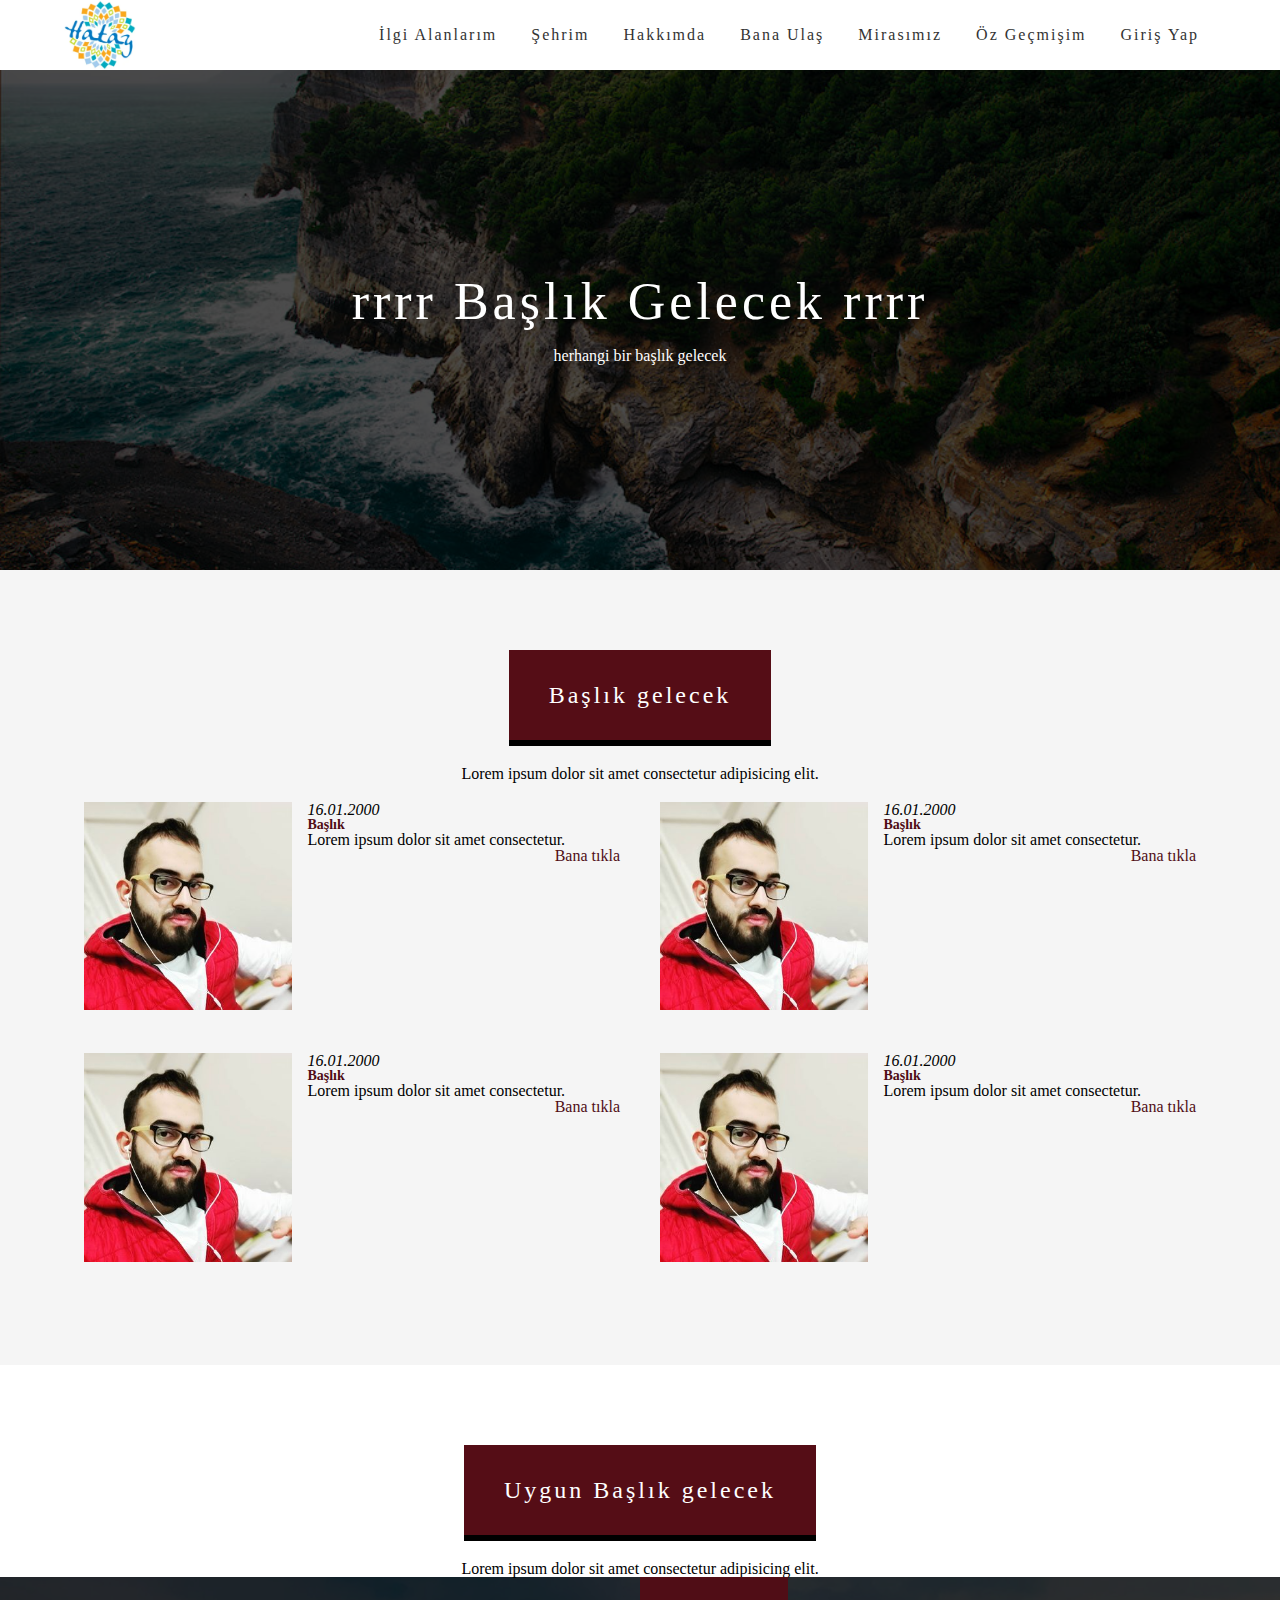
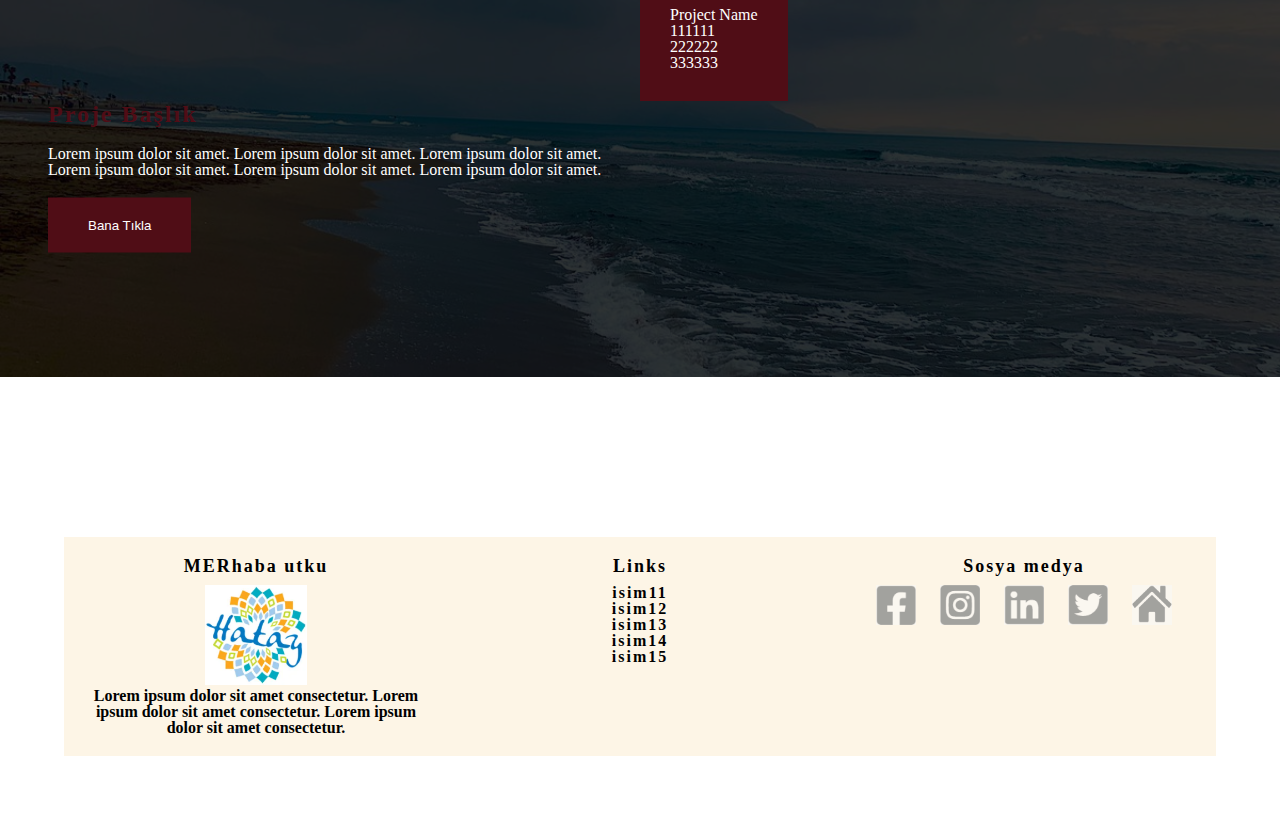
==== hakkimda.html @ 0f93b13f "beşinci gönderme" ====
<!DOCTYPE html>
<html lang="en">
<head>
    <meta charset="UTF-8">
    <meta http-equiv="X-UA-Compatible" content="IE=edge">
    <meta name="viewport" content="width=device-width, initial-scale=1.0">
    <meta name="description" content="Web Ödevi">
    <meta name="author" content="utku bilgin">
    
    <title>Hakkımda</title>
    <link rel="stylesheet" type="text/css" href="css/fontawesome.min.css">
    <link rel="stylesheet" type="text/css" href="css/fontawesome.css">
    <link rel="stylesheet" type="text/css" href="css/reset.css"> <!-- ilk başlandığında tarayıcının özeliiklerini sıfırlar-->
    <link rel="stylesheet" type="text/css" href="css/index.css">
    


</head>
<body>
    <!-- başlık -->
    <header>

        <div class="container">
            <div class="logo">
                <a href="index.html"><img src="img/logo.png" alt=""></a> 
            </div>
            <div class="menu">
                <ul>
                    <li><a href="index.html">İlgi Alanlarım</a></li>
                    <li><a href="index2.html">Şehrim</a></li>
                    <li><a href="hakkimda.html">Hakkımda</a></li>
                    <li><a href="iletisim.html">Bana Ulaş</a></li>
                    <li><a href="mirasimiz.html">Mirasımız</a></li>
                    <li><a href="ozgecmis.html">Öz Geçmişim</a></li>
                    <li><a href="login.html">Giriş Yap</a></li>
                </ul>
            </div>
        </div>

       
    </header>


    <!-- Main -->

    <section id="hakkimdaSlider" class="slider">
        
        <div id="hakkimdaCaption" class="caption">

            <h1>
                rrrr Başlık Gelecek rrrr
            </h1>
            <p>
                herhangi bir başlık gelecek
            </p>

        </div>


    </section>

    <!----------------------------------------- Feature Section -------------------------->

    <section id="inspect" class="sectionArea"> 
        <div class="inspectTop">
            <h2 class="sectionHeader">
                Başlık gelecek
            </h2>
            <p>
                Lorem ipsum dolor sit amet consectetur adipisicing elit.
            </p>
        </div>

        <div class="inspectBody">
            <div class="container">

                <div class="col2">

                    <div class="inspectImage">
                        <img src="img/utku.jpg" alt="">
                    </div>
                    <div class="inspectText"> 
                        <p class="date">
                            16.01.2000
                        </p>
                        <h4>
                            Başlık
                        </h4>
                        <p>
                            Lorem ipsum dolor sit amet consectetur.
                        </p>
                        <a href="#">Bana tıkla</a>

                    </div>
                </div>
                <div class="col2">

                    <div class="inspectImage">
                        <img src="img/utku.jpg" alt="">
                    </div>
                    <div class="inspectText"> 
                        <p class="date">
                            16.01.2000
                        </p>
                        <h4>
                            Başlık
                        </h4>
                        <p>
                            Lorem ipsum dolor sit amet consectetur.
                        </p>
                        <a href="#">Bana tıkla</a>

                    </div>
                </div>
            </div>
            <div class="container">

                <div class="col2">

                    <div class="inspectImage">
                        <img src="img/utku.jpg" alt="">
                    </div>
                    <div class="inspectText"> 
                        <p class="date">
                            16.01.2000
                        </p>
                        <h4>
                            Başlık
                        </h4>
                        <p>
                            Lorem ipsum dolor sit amet consectetur.
                        </p>
                        <a href="#">Bana tıkla</a>

                    </div>
                </div>
                <div class="col2">

                    <div class="inspectImage">
                        <img src="img/utku.jpg" alt="">
                    </div>
                    <div class="inspectText"> 
                        <p class="date">
                            16.01.2000
                        </p>
                        <h4>
                            Başlık
                        </h4>
                        <p>
                            Lorem ipsum dolor sit amet consectetur.
                        </p>
                        <a href="#">Bana tıkla</a>

                    </div>
                </div>
            </div>
        </div>





    </section>
    <!-------------------------------------------------------------------------------------->
    <section id="projectX" class="sectionArea">
        <div class="projectXTop">

            <h2 class="sectionHeader">
                Uygun Başlık gelecek
            </h2>
            <p>
                Lorem ipsum dolor sit amet consectetur adipisicing elit.
            </p>

        </div>
        <div class="projectXBody">

            <div class="containerFluid">
                <div class="captionPX">
                    <div class="col2">
                        <div class="projectXInfo">
                            <h4 class="projectXTitle">
                                Proje Başlık
                            </h4>
                            <p class="projectXText">
                                Lorem ipsum dolor sit amet.
                                Lorem ipsum dolor sit amet.
                                Lorem ipsum dolor sit amet.
                                Lorem ipsum dolor sit amet.
                                Lorem ipsum dolor sit amet.
                                Lorem ipsum dolor sit amet.
                                
                            </p>
                            <button type="button" class="projectBTN">
                                Bana Tıkla
                            </button>

                        </div>
                    </div>
                    <div class="col2">
                        <div class="projectXHighlight">
                            <ul class="projectXDetail">
                                <li>Project Name</li>
                                <li>111111</li>
                                <li>222222</li>
                                <li>333333</li>
                            </ul>
                        </div>
                    </div>
                </div>
            </div>

        </div>


    </section>
    
    <!-------------------------------------------------------------------------------------->

    <footer style="background-color: white;" class="sectionArea"> 

        <div class="container">
            <div style="background-color:oldlace;" class="col3">

                <div class="footerItem">

                    <h3>
                        MERhaba utku
                    </h3>

                    <a href="index.html"><img src="img/logo.png" alt=""></a>

                    <p>
                        Lorem ipsum dolor sit amet consectetur.
                        Lorem ipsum dolor sit amet consectetur.
                        Lorem ipsum dolor sit amet consectetur.
                    </p>
                </div>

            </div>

            <div style="background-color:oldlace;" class="col3">

                <div class="footerItem">

                    <h3>
                        Links
                    </h3>

                    <ul class="footerLinks">
                        <li><a href="">isim11</a></li>
                        <li><a href="">isim12</a></li>
                        <li><a href="">isim13</a></li>
                        <li><a href="">isim14</a></li>
                        <li><a href="">isim15</a></li>
                    </ul>
        
                </div>

            </div>

            <div style="background-color:oldlace;" class="col3">

                <div class="footerItem">

                    <h3>
                        Sosya medya
                    </h3>

                    <ul class="socialLinks">
                        <li><a href=""><img src="img/facebook.png" alt=""></i></a></li>
                        <li><a href=""><img src="img/instagram.png" alt=""></a></li>
                        <li><a href=""><img src="img/linkin.png" alt=""></a></li>
                        <li><a href=""><img src="img/twitter.png" alt=""></a></li>
                        <li><a href=""><img src="img/home.png" alt=""></a></li>
                    </ul>
                </div>

            </div>

        </div>

    </footer>



</body>
</html>
---- css/index.css ----
@font-face {
    font-family: 'OriginalSurfer-Regular', cursive;
    src: url('../fonts/OriginalSurfer-Regular.ttf');
}


body{
    background: white;
    color: 3f3f3f;
    font:14px;
    font-family: 'OriginalSurfer-Regular' Arial, Helvetica, sans-serif;


}

h1{
   font-size: 52px;
   letter-spacing: 4px;
   margin-bottom: 20px;

}
.sectionHeader{
    background:#550D16;
    border-bottom: 6px solid #000;
    height: 80px;
    color:white;
    display: inline-block;
    line-height: 80px;
    font-size: 24px;
    padding: 5px 40px;
    letter-spacing: 3px;
    margin-bottom: 20px;


}
h3{
    font-size: 16px;
    color:#500D16;
    font-weight: bold;
    transition: all .5s ease;
}

.sectionArea{
    padding: 80px 0; 
}


.container{

    width: 90%;
    margin: 0 auto;
    display: flex;

}
.featuresBody .container{
    justify-content: space-between;/* resimler arasındaki boşlukları  */
}

.col3{
    flex-grow: 1;   /*sütun yüksekliği eşit olması için*/
    width: 33%;

}

.engineBody .container{
    justify-content: space-between;
}

.col2{
    flex-grow: 1;
    width: 50%;
    padding: 20px;
}

header .logo {

    margin-right: auto;

}

header .logo img{
    display: block;
    height: 70px;
}

.menu li{
    float: left;

}
.menu li a{
    padding: 27px 17px;
    display: block;
    text-decoration: none;
    letter-spacing: 2px;
    color: #333;
    transition: all .5s ease;

}



.menu li:hover a{
    background: #500D16;
    color: white;
}

#mainSlider{
    height: 500px;
    background: url('../img/samandag3.jpg') center center no-repeat; /*center : resmi ortadan alacak || no repeat tekrar etmesini engeller*/
    background-size: cover;                                                                   
}

.slider{
    width: 100%;

}

#mainCaption{
    height: 500px;
    background: rgba(0, 0, 0, .5);
}

.caption{
    display: flex;
    flex-direction: column;
    align-items: center;
    justify-content: center;
    width: 100%;
    color: white;
}

.featuresTop{
    text-align: center;

}
.zoom{
    
    position: relative;/*   */
    overflow: hidden;
    display: inline-block;
    width: 100%;
    vertical-align: top;

}
.item{
    padding: 10px 20px;
}
.zoom img{
    display: block;
    width: 100%;
    height: auto;
    transition: all .5s ease;
}

.item .itemText{
    text-align: center;
    padding: 5px;
    border: 1px solid #500D16;
}

.item:hover .zoom img{
    transform: scale(1.25);

}
.item:hover h3 {
    color: white;
}
.item:hover .itemText{
    background: #500D16;
    color: white;
    transition: all .5s ease;

}

.btnDetails{
    color: #500D16;
    padding: 5px 10px;
    text-decoration: none;
    border: 1px solid #500D16;
    transition: all .5s ease;
}

.item:hover .btnDetails{
    color:white;
    border: 1px solid white;

}
.itemText p{
    margin: 20px 0px;
}
.itemText a{
    margin-bottom: 5px;
}

#parallax{
    background: linear-gradient(
        rgba(0,0,0,.6),
        rgba(0,0,0,.6)
    ),
    url('../img/titus.jpg');
    background-attachment: fixed;
    background-size: cover;
    background-position:center;
}
#parallax p{
    color: white;
}

.engineTop{
    text-align: center;
}
.engineContainer{
    position: relative;
    width: 100%;
}

.imageOver{
    display: block;
    width: 100%;
    height: auto;

}

.engineOverlay{
    position:absolute;
    bottom: 0;
    left: 1000;
    right: 0;
    background-color: rgba(80, 13, 22, .1);
    overflow: hidden;
    width: 0;
    height: 100%;
    transition: 0.5s ease;

}
.engineContainer:hover .engineOverlay{
    width: 100%;
    left: 0;
}
.engineText{
    white-space: nowrap;
    color: white;
    position: absolute;
    top:50%;
    left: 50%;
    transform: translate(-50%, -50%);
}

.engineOverlay2{
    position:absolute;
    bottom: 0;
    left: 100;
    right: 0;
    background-color: rgba(80, 13, 22, .1);
    overflow: hidden;
    width: 0;
    height: 100%;
    transition: 0.5s ease;

}
.engineContainer:hover .engineOverlay2{
    width: 100%;
    left: 0;
}

footer{
    /*width: 90%;
    margin: auto;*/
    background-color: beige;
    text-align: center;
    /*border: 1px solid black;*/
}

.footerItem{
    padding: 20px;
}

.footerItem img{
    height: 100px;
    opacity: 1;
}
.footerItem h3{
    color: black;
    font-size: 18px;
    letter-spacing: 2px;
    margin-bottom: 10px;
}



.socialLinks img{
    width: 40px;
    height: 40px;
    opacity: .5;
   padding-bottom: 10px;
   transition: .3s ease;
}
.socialLinks img:hover{
    transform: scale(1.5);

}

footer p{
    color: black;
    font-weight: bold;

}
.footerLinks a{
    text-decoration: none;
    color: black;
    font-weight: bold;
    letter-spacing: 2px;
    transition: .3s ease;
}

.footerLinks a:hover {
    text-decoration: underline;
    font-size: 20px;

}
.socialLinks li{
    display: inline-block;
    width: 60px;
    height: 60px;
}

#hakkimdaSlider{
    height: 500px;
    background: url('../img/samandag3.jpg') center center no-repeat; /*center : resmi ortadan alacak || no repeat tekrar etmesini engeller*/
    background-size: cover;                                                                   
}

#hakkimdaCaption{
    height: 500px;
    background: rgba(0, 0, 0, .7);

}

#inspect{
    background-color:whitesmoke;
}
.inspectTop{
    text-align: center;

}
.inspectBody .col2{
    display: flex;
}
.inspectImage{
    width: 40%;
}
.inspectImage img{
    width: 100%;
    height: auto;
}
.inspectText{
    width: 60%;
    padding-left: 15px;
}
.date{
    color: #000;
    font-size: 16px;
    font-style: italic;

}
h4{
    color: #500D16;
    font-size: 14px;
    font-weight: bold;
}
.inspectText a{
    float: right;
    text-decoration: none;
    color: #500D16;


}
.inspectText a:hover{
    text-decoration: underline;

}


.projectXTop{
    text-align: center;
}

#projectX .containerFluid{
    height: 400px;
    background: url('../img/samandag4.jpg') center center no-repeat;
    background-size: cover;
}
.captionPX{
    display: flex;
    background: rgba(0, 0, 0, .8);
    width: 100%;
    height: 400px;
}

.projectXInfo{
    margin-left: 5%;
    padding-right: 5%;
    position: relative;
    top: 50%;
    left: 50%;
    transform: translate(-50%,-50%);
}
.projectXTitle{
    font-size: 24px;
    letter-spacing: 2px;
    margin-bottom: 20px;
}
.projectBTN{
    background-color: #500D16;
    color: #fff;
    cursor: pointer;
    padding:20px 40px;
    border: none;
    margin-top: 20px;
    transition: all .5s ease;
}
.projectBTN:hover{
    background-color: whitesmoke;
    color: #500D16;

}
.projectXText{
    color: white;
}

.projectXHighlight{
    display: inline-block;
    background-color: #500D16;
    padding: 30px;

}
.containerFluid .col2{
    padding: 0;
}
.projectXDetail{
    color: white;

}

#aboutSlider{
    height: 500px;
    background: url('../img/samandag3.jpg') center center no-repeat; /*center : resmi ortadan alacak || no repeat tekrar etmesini engeller*/
    background-size: cover;                                                                   
}

#aboutCaption{
    height: 500px;
    background: rgba(0, 0, 0, .7);

}

#ourHistory{
    background-color: whitesmoke;

}
.ourHistoryTop{
    text-align: center;

}
.ourHistoryBody .containerFluid{
    display: flex;
    justify-content: space-between;
    margin-bottom: 20px;

}
.ourHistoryBody .col2{
    display: flex;
    
}
.ourHistoryDate{
    flex: 1;
    text-align: center;
    background-color: #500D16;
    color: white;

}
.ourHistoryDate p{
    font-size: 30px;
    letter-spacing: 2px;
    position: relative;
    top: 50%;
    left: 50%;
    transform:translate(-50%,-50%);
}

.ourHistoryImage{
    flex:2;
}
.ourHistoryImage img{
    width: 100%;
    height: 100%;
}

.ourHistoryText{
    flex: 3;
    margin-left: 10px;
}
.ourHistoryText p{
    position: relative;
    top: 50%;
    left: 50%;
    transform:translate(-50%,-50%);
}

.teamTop{
    text-align: center;

}
.teamBody .containerFluid{
    display: flex;
    width: 100%;
}

.teamMember{
    position: relative;
    width: 100%;

}
.teamMemberImg{
    display: block; /* amaç yükseklik ve genişliği verebilmek*/
    width: 100%;
    height: 100%;
}

.teamMemberOverlay{
    position: absolute;
    top: 0;
    bottom: 0;
    left: 0;
    right: 0;
    height: 100%;
    width: 100%;
    opacity: 1;
    background-color: #500D16;
    transition: .5s ease;

}
.teamMember:hover .teamMemberOverlay{
    opacity: 0;
}
.teamMember:hover .teamMemberInfo{
    color: white;
    font-size: 20px;
    position: absolute;
    top: 50%;
    left: 50%;
    transform: translate(-50%,-50%);

}
.teamTitle{
    color: white;
    font-size: 20px;
    position: absolute;
    top: 50%;
    left: 50%;
    transform: translate(-50%,-50%);

}

.teamMemberInfo{
    background-color: rgba(80, 13, 22, .6);
    position: absolute;
    top: 50%;
    left: 50%;
    transform: translateX(-50%);
    transition: .5s ease;
    padding: 20px;
    text-align: center;

}
.memberSocialLinks{
    text-align: center;

}
.memberSocialLinks li {
    display: inline;
    margin-left: 5px;
    margin-right: 5px;
}

@media screen and (max-width:960px){
    .caption h1{
        font-size: 32px;
        letter-spacing: 2px;   
    }
    
    .socialLinks img{
        width: 30px;
        height: 30px;
        opacity: .5;
       padding-bottom: 0;
       transition: .3s ease;
    }
    .socialLinks li{
        display: inline-block;
        width: 40px;
        height: 40px;
    }

    .inspectBody .container{
        flex-direction: column;

    }
    .inspectBody .container .col2{
        width: 100%;
    }
    .ourHistoryBody .col2 {
        flex-direction: column;
        width: 100%;
        margin-left: 10px;
        margin-right: 10px;

    }


    @media screen and (max-width:720px){

        header .container{
            flex-direction: column;
            justify-content: center;
            align-items: center;
        }
        header .logo{
            margin: 0 auto;
        }
        .caption h1{
            font-size: 32px;
            letter-spacing: 2px;   
        }
        .featuresBody .container{
            flex-direction: column;

        }
        .featuresBody .container .col3{
            width: 90%;
            margin: 0 auto;
        }
        .engineBody .container{
            flex-direction: column;

        }
        .engineBody .container .col2{
            width: 80%;
            padding-left: 0;
            padding-right: 0;
            margin: 0 auto;
            
        }
        footer .container{
            flex-direction: column;

        }
        footer .container .col3{
            width: 80%;
        }
        .sectionHeader {
            font-size: 16px;
            padding: 0px 10px;
        }
        .inspectBody .container .col2{
            padding-left: 0;
            padding-right: 0;
        }
        .teamMemberInfo{
            font-size: 10px;
            padding: 10px;

        }
        .teamTitle{
            font-size: 10px;
        }



    }
}
@media screen and (max-width:540px){
    .caption h1{
        font-size: 24px;
        letter-spacing: 1px;   
    }
    .featuresBody .container .col3{
        width: 100%;
        margin: 0 auto;
    }

    .engineBody .container .col2{
        width: 100%;
        
    }
}
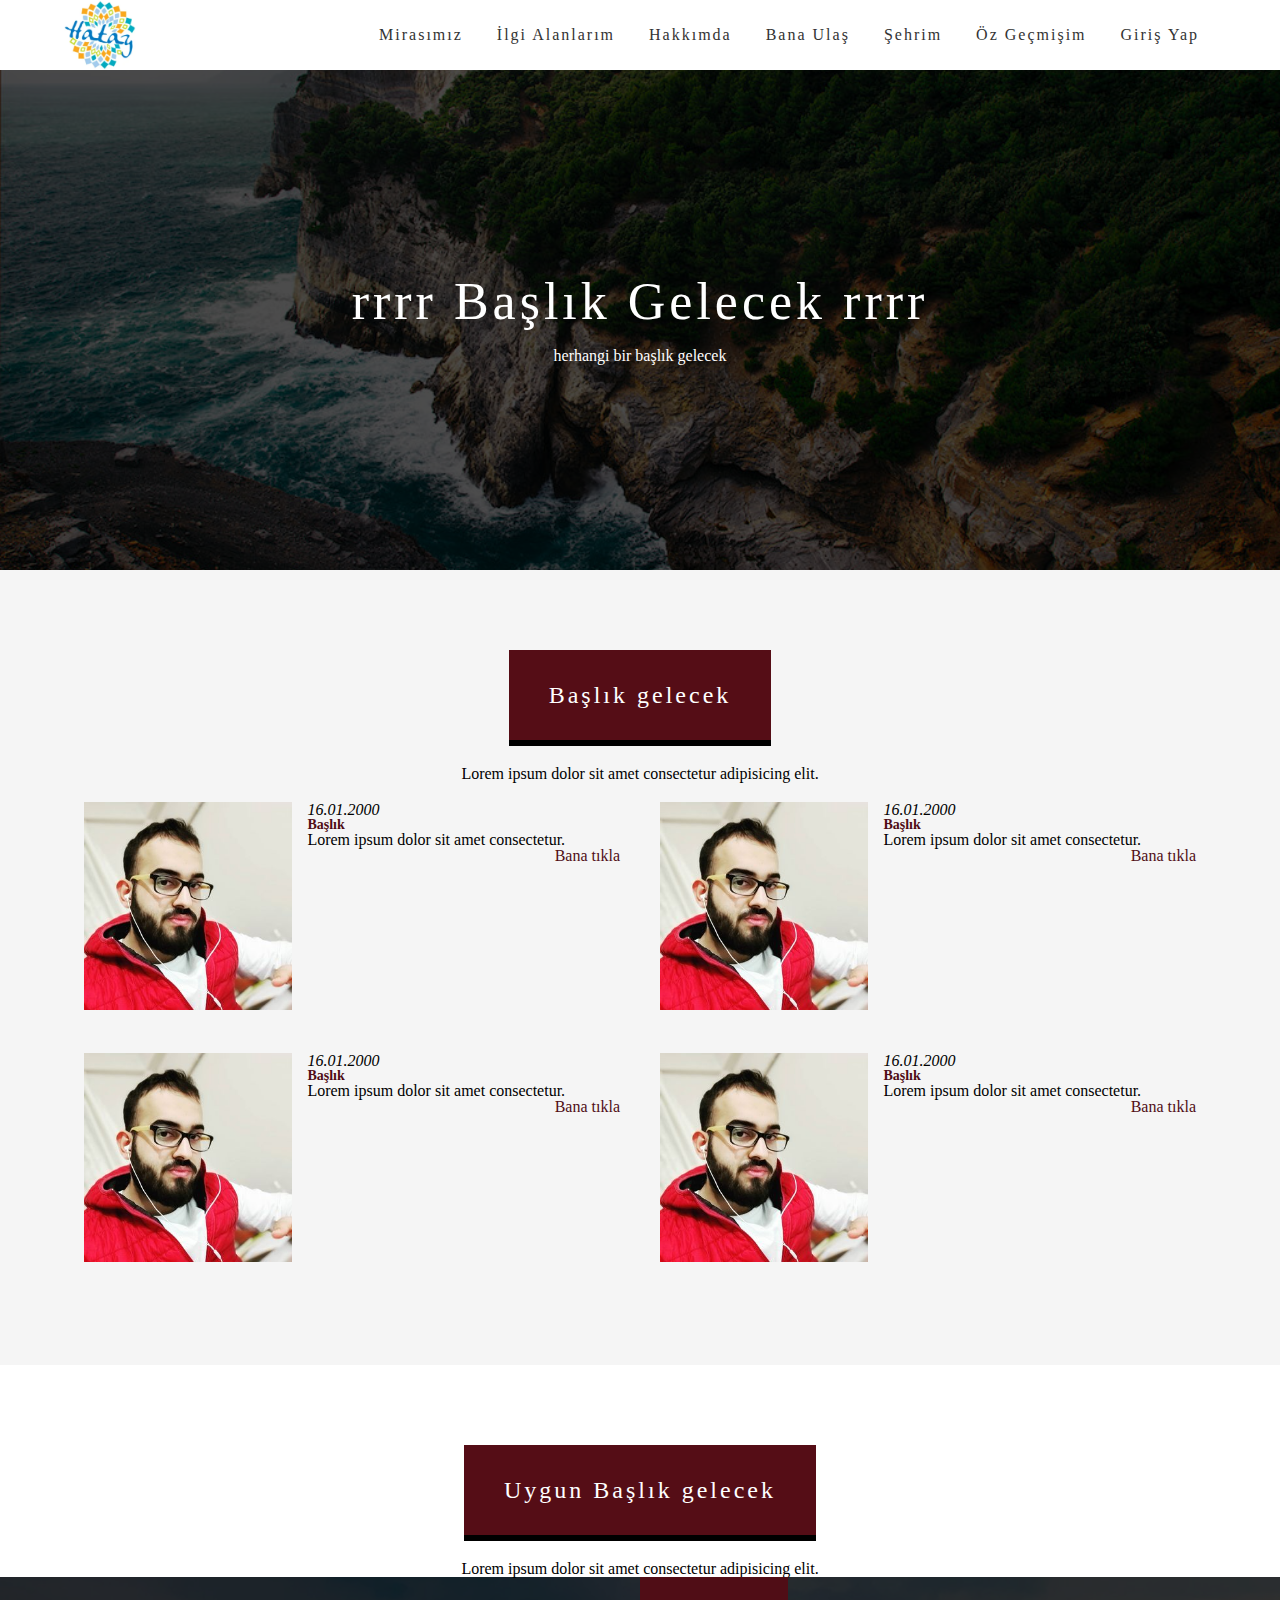
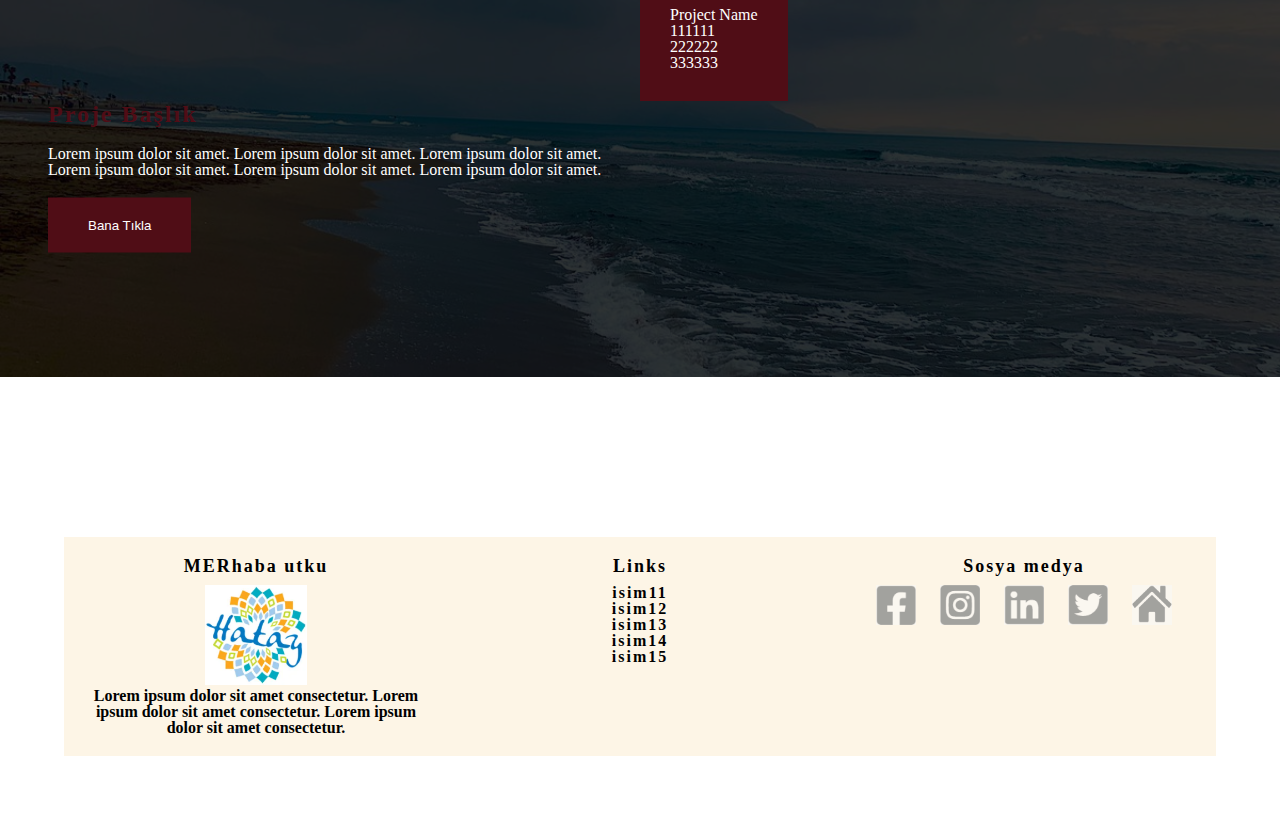
==== commit 5bdb2cb4: "yedinci gönderme" ====
--- a/hakkimda.html
+++ b/hakkimda.html
@@ -26,11 +26,11 @@
             </div>
             <div class="menu">
                 <ul>
-                    <li><a href="index.html">İlgi Alanlarım</a></li>
-                    <li><a href="index2.html">Şehrim</a></li>
+                    <li><a href="index.html">Mirasımız</a></li>
+                    <li><a href="index2.html">İlgi Alanlarım</a></li>
                     <li><a href="hakkimda.html">Hakkımda</a></li>
                     <li><a href="iletisim.html">Bana Ulaş</a></li>
-                    <li><a href="mirasimiz.html">Mirasımız</a></li>
+                    <li><a href="mirasimiz.html">Şehrim</a></li>
                     <li><a href="ozgecmis.html">Öz Geçmişim</a></li>
                     <li><a href="login.html">Giriş Yap</a></li>
                 </ul>
--- a/css/index.css
+++ b/css/index.css
@@ -117,7 +117,7 @@
 
 #mainCaption{
     height: 500px;
-    background: rgba(0, 0, 0, .5);
+    background: rgba(0, 0, 0, .7);
 }
 
 .caption{
@@ -197,7 +197,7 @@
         rgba(0,0,0,.6),
         rgba(0,0,0,.6)
     ),
-    url('../img/titus.jpg');
+    url('../img/antakya.gif');
     background-attachment: fixed;
     background-size: cover;
     background-position:center;
@@ -226,7 +226,7 @@
     bottom: 0;
     left: 1000;
     right: 0;
-    background-color: rgba(80, 13, 22, .1);
+    background-color: rgba(80, 13, 22, .4);
     overflow: hidden;
     width: 0;
     height: 100%;
@@ -238,6 +238,7 @@
     left: 0;
 }
 .engineText{
+    font-size: 24px;
     white-space: nowrap;
     color: white;
     position: absolute;
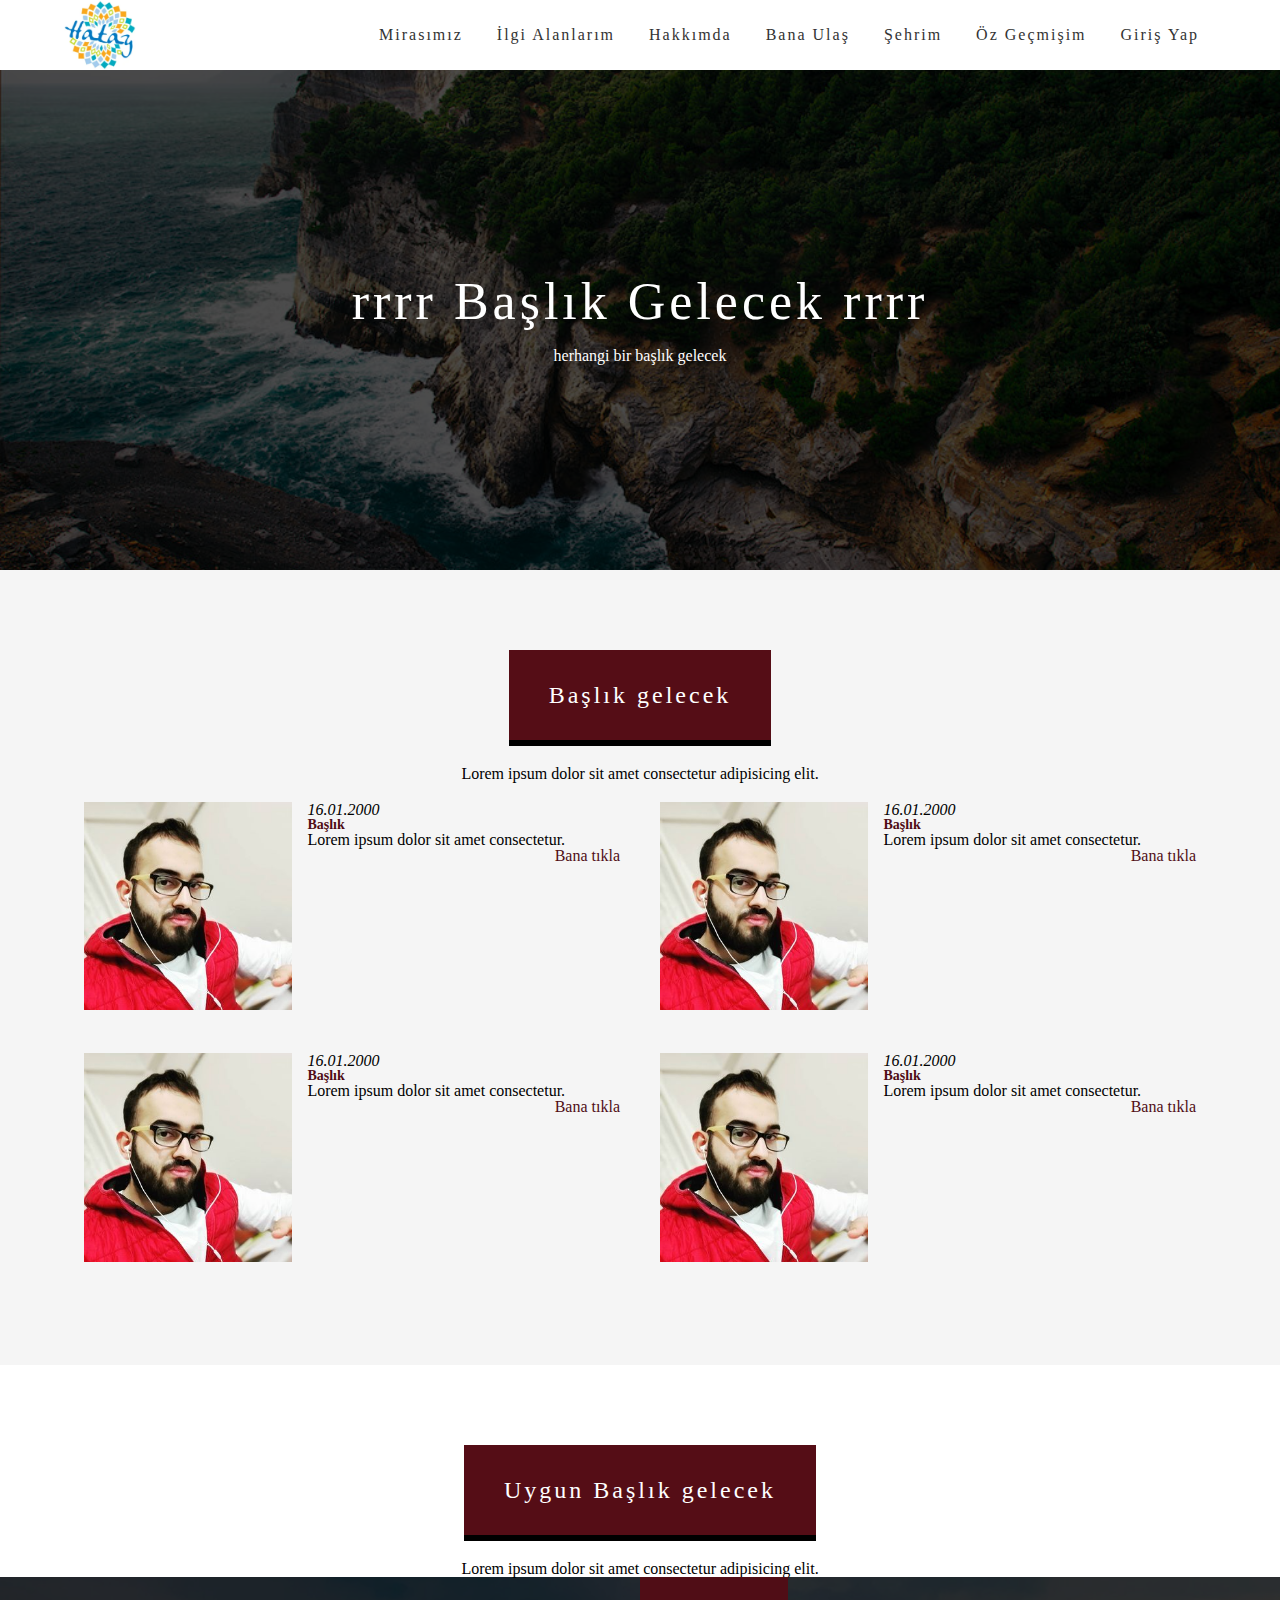
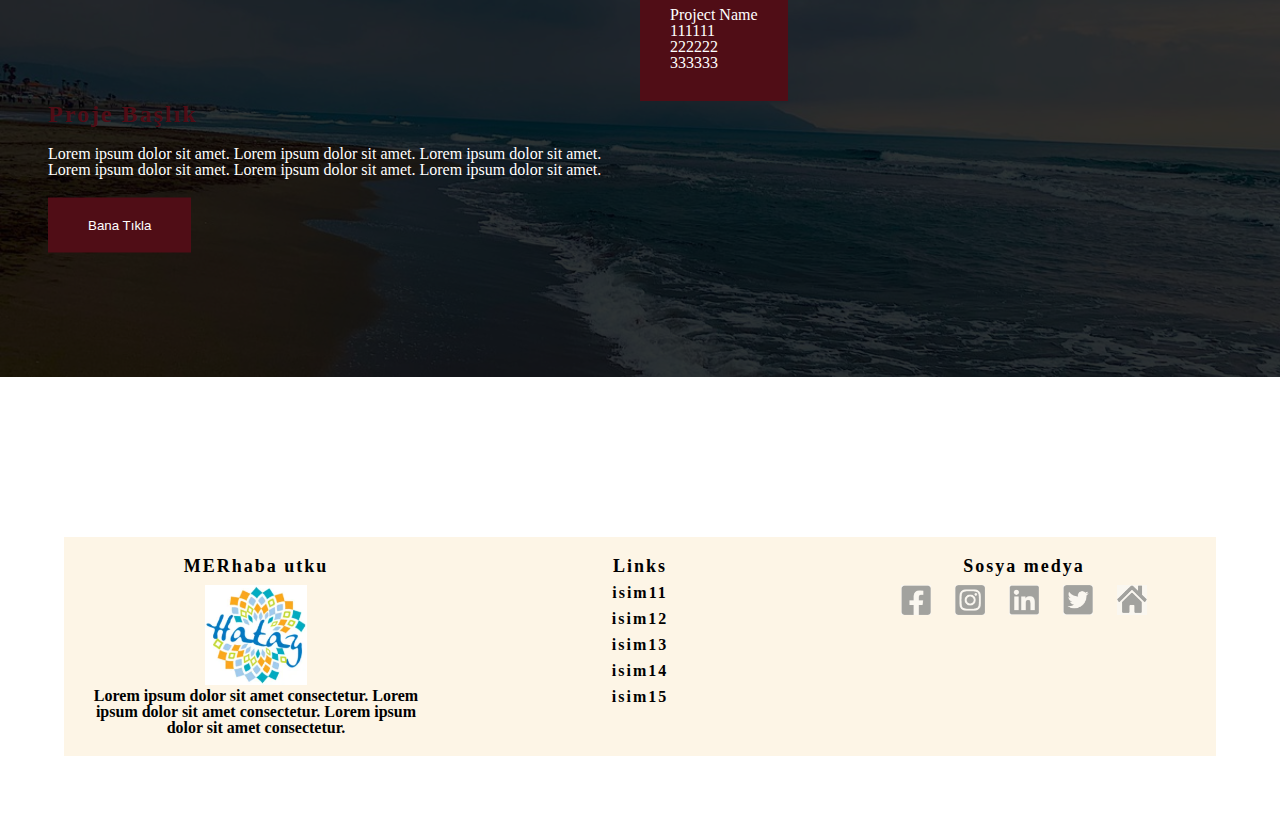
==== commit bbf9ad0b: "onbirinci gönderme" ====
--- a/hakkimda.html
+++ b/hakkimda.html
@@ -29,10 +29,10 @@
                     <li><a href="index.html">Mirasımız</a></li>
                     <li><a href="index2.html">İlgi Alanlarım</a></li>
                     <li><a href="hakkimda.html">Hakkımda</a></li>
-                    <li><a href="iletisim.html">Bana Ulaş</a></li>
-                    <li><a href="mirasimiz.html">Şehrim</a></li>
+                    <li><a href="iletisim.html" target="_blank">Bana Ulaş</a></li>
+                    <li><a href="mirasimiz.html" target="_blank">Şehrim</a></li>
                     <li><a href="ozgecmis.html">Öz Geçmişim</a></li>
-                    <li><a href="login.html">Giriş Yap</a></li>
+                    <li><a href="login.html" target="_blank">Giriş Yap</a></li>
                 </ul>
             </div>
         </div>
--- a/css/index.css
+++ b/css/index.css
@@ -226,7 +226,7 @@
     bottom: 0;
     left: 1000;
     right: 0;
-    background-color: rgba(80, 13, 22, .4);
+    background-color: rgba(114, 3, 17, 0.644);
     overflow: hidden;
     width: 0;
     height: 100%;
@@ -290,14 +290,14 @@
 
 
 .socialLinks img{
-    width: 40px;
-    height: 40px;
+    width: 30px;
+    height: 30px;
     opacity: .5;
    padding-bottom: 10px;
    transition: .3s ease;
 }
 .socialLinks img:hover{
-    transform: scale(1.5);
+    transform: scale(1.25);
 
 }
 
@@ -312,6 +312,10 @@
     font-weight: bold;
     letter-spacing: 2px;
     transition: .3s ease;
+    
+}
+.footerLinks li{
+    margin-bottom: 10px;
 }
 
 .footerLinks a:hover {
@@ -321,8 +325,8 @@
 }
 .socialLinks li{
     display: inline-block;
-    width: 60px;
-    height: 60px;
+    width: 50px;
+    height: 50px;
 }
 
 #hakkimdaSlider{
@@ -461,6 +465,7 @@
 }
 .ourHistoryTop{
     text-align: center;
+    padding-bottom: 15px;
 
 }
 .ourHistoryBody .containerFluid{
@@ -474,6 +479,7 @@
     
 }
 .ourHistoryDate{
+    
     flex: 1;
     text-align: center;
     background-color: #500D16;
@@ -490,7 +496,7 @@
 }
 
 .ourHistoryImage{
-    flex:2;
+    flex:4;
 }
 .ourHistoryImage img{
     width: 100%;
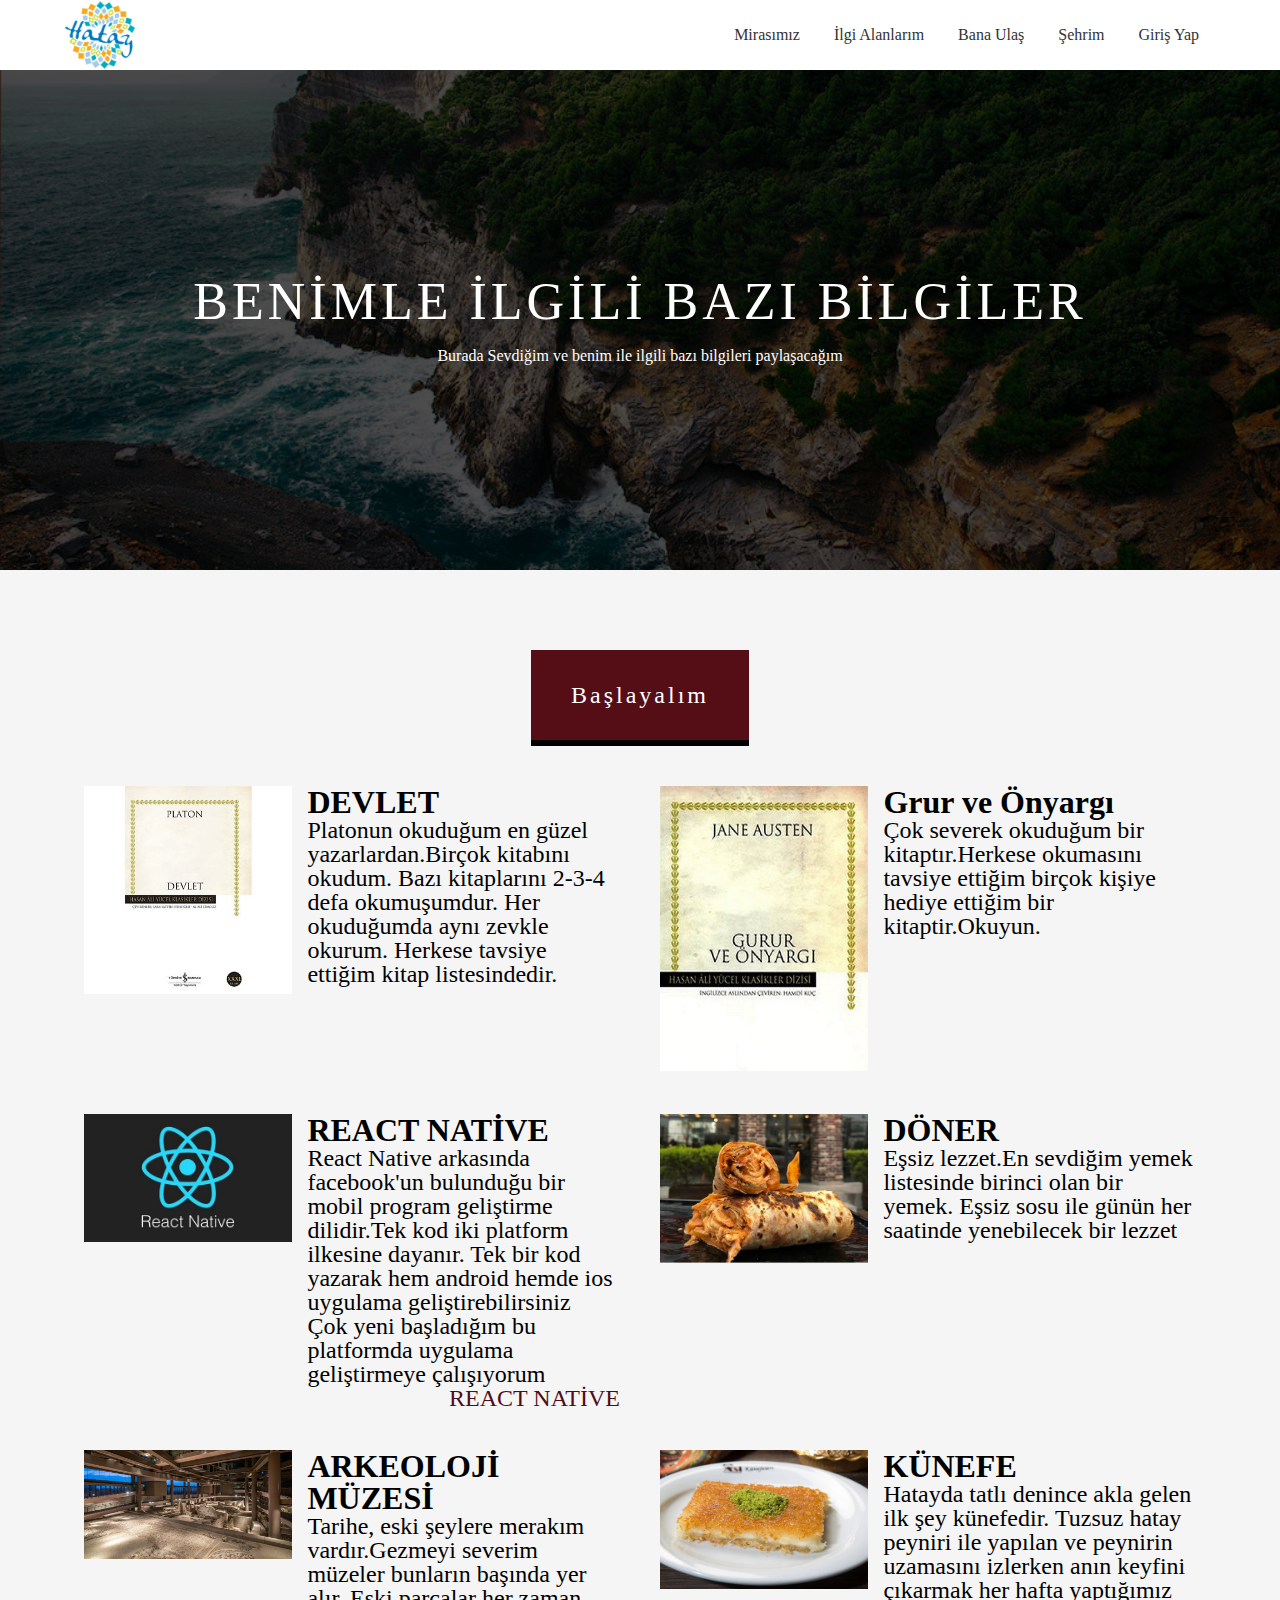
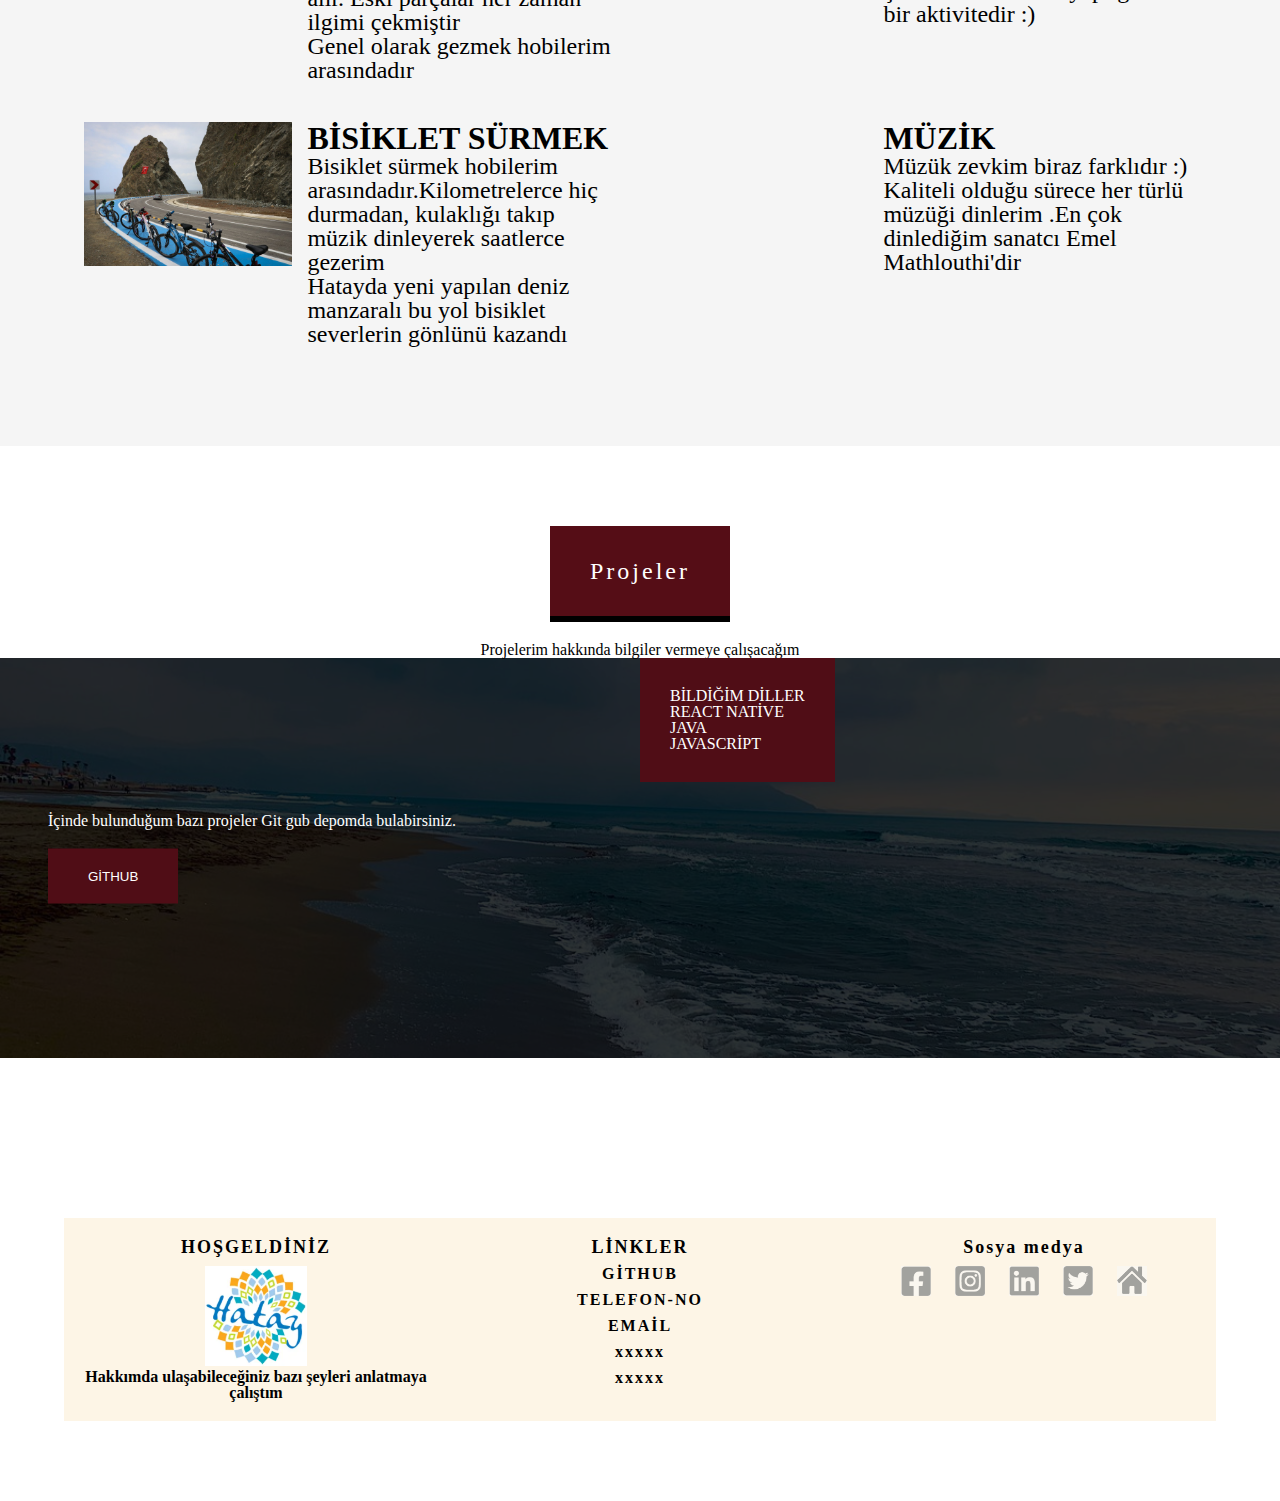
==== commit cce0be12: "onikinci gönderme" ====
--- a/hakkimda.html
+++ b/hakkimda.html
@@ -28,10 +28,10 @@
                 <ul>
                     <li><a href="index.html">Mirasımız</a></li>
                     <li><a href="index2.html">İlgi Alanlarım</a></li>
-                    <li><a href="hakkimda.html">Hakkımda</a></li>
+                    
                     <li><a href="iletisim.html" target="_blank">Bana Ulaş</a></li>
                     <li><a href="mirasimiz.html" target="_blank">Şehrim</a></li>
-                    <li><a href="ozgecmis.html">Öz Geçmişim</a></li>
+                    
                     <li><a href="login.html" target="_blank">Giriş Yap</a></li>
                 </ul>
             </div>
@@ -48,10 +48,10 @@
         <div id="hakkimdaCaption" class="caption">
 
             <h1>
-                rrrr Başlık Gelecek rrrr
+                BENİMLE İLGİLİ BAZI BİLGİLER
             </h1>
             <p>
-                herhangi bir başlık gelecek
+                Burada Sevdiğim ve benim ile ilgili bazı bilgileri paylaşacağım
             </p>
 
         </div>
@@ -64,11 +64,8 @@
     <section id="inspect" class="sectionArea"> 
         <div class="inspectTop">
             <h2 class="sectionHeader">
-                Başlık gelecek
+                Başlayalım 
             </h2>
-            <p>
-                Lorem ipsum dolor sit amet consectetur adipisicing elit.
-            </p>
         </div>
 
         <div class="inspectBody">
@@ -77,38 +74,37 @@
                 <div class="col2">
 
                     <div class="inspectImage">
-                        <img src="img/utku.jpg" alt="">
-                    </div>
-                    <div class="inspectText"> 
-                        <p class="date">
-                            16.01.2000
-                        </p>
-                        <h4>
-                            Başlık
-                        </h4>
-                        <p>
-                            Lorem ipsum dolor sit amet consectetur.
-                        </p>
-                        <a href="#">Bana tıkla</a>
-
-                    </div>
-                </div>
-                <div class="col2">
-
-                    <div class="inspectImage">
-                        <img src="img/utku.jpg" alt="">
-                    </div>
-                    <div class="inspectText"> 
-                        <p class="date">
-                            16.01.2000
-                        </p>
-                        <h4>
-                            Başlık
-                        </h4>
-                        <p>
-                            Lorem ipsum dolor sit amet consectetur.
-                        </p>
-                        <a href="#">Bana tıkla</a>
+                        <img src="img/platon.jpg" alt="">
+                    </div>
+                    <div class="inspectText"> 
+                        <p class="yazibyt">
+                            DEVLET
+                        </p>
+                        <p class="yazibyt2">
+                            Platonun okuduğum en güzel yazarlardan.Birçok kitabını okudum.
+                            Bazı kitaplarını 2-3-4 defa okumuşumdur. Her okuduğumda aynı zevkle okurum.
+                            Herkese tavsiye ettiğim kitap listesindedir.
+                        </p>
+                        
+
+                    </div>
+                </div>
+                <div class="col2">
+
+                    <div class="inspectImage">
+                        <img src="img/grur.jpg" alt="">
+                    </div>
+                    <div class="inspectText"> 
+                        
+                        <p class="yazibyt">
+                            Grur ve Önyargı
+                        </p>
+                        
+                        <p class="yazibyt2">
+                            
+                            Çok severek okuduğum bir kitaptır.Herkese okumasını tavsiye ettiğim 
+                            birçok kişiye hediye ettiğim bir kitaptir.Okuyun.
+                        </p>
 
                     </div>
                 </div>
@@ -118,39 +114,120 @@
                 <div class="col2">
 
                     <div class="inspectImage">
-                        <img src="img/utku.jpg" alt="">
-                    </div>
-                    <div class="inspectText"> 
-                        <p class="date">
-                            16.01.2000
-                        </p>
-                        <h4>
-                            Başlık
-                        </h4>
-                        <p>
-                            Lorem ipsum dolor sit amet consectetur.
-                        </p>
-                        <a href="#">Bana tıkla</a>
-
-                    </div>
-                </div>
-                <div class="col2">
-
-                    <div class="inspectImage">
-                        <img src="img/utku.jpg" alt="">
-                    </div>
-                    <div class="inspectText"> 
-                        <p class="date">
-                            16.01.2000
-                        </p>
-                        <h4>
-                            Başlık
-                        </h4>
-                        <p>
-                            Lorem ipsum dolor sit amet consectetur.
-                        </p>
-                        <a href="#">Bana tıkla</a>
-
+                        <img src="img/react.jpg" alt="">
+                    </div>
+                    <div class="inspectText"> 
+                        
+                        <p class="yazibyt"> 
+                            REACT NATİVE
+                        </p>
+                        <p class="yazibyt2">
+                            React Native arkasında facebook'un bulunduğu bir mobil program
+                            geliştirme dilidir.Tek kod iki platform ilkesine dayanır. Tek bir kod yazarak hem android 
+                            hemde ios uygulama geliştirebilirsiniz
+                            <p class="yazibyt2">
+                                Çok yeni başladığım bu platformda uygulama geliştirmeye çalışıyorum
+                            </p>
+
+                            <a class="yazibyt2" href="https://reactnative.dev/">REACT NATİVE</a>
+                        </p>
+
+                    </div>
+                </div>
+                <div class="col2">
+
+                    <div class="inspectImage">
+                        <img src="img/doner2.jpeg" alt="">
+                    </div>
+                    <div class="inspectText"> 
+                        <p class="yazibyt">
+                            DÖNER
+                        </p>
+                        <p class="yazibyt2">
+                            Eşsiz lezzet.En sevdiğim yemek listesinde birinci olan bir yemek.
+                            Eşsiz sosu ile günün her saatinde yenebilecek bir lezzet
+                        </p>
+
+                    </div>
+                </div>
+            </div>
+            <div class="container">
+
+                <div class="col2">
+
+                    <div class="inspectImage">
+                        <img src="img/antakyaarkeolojimüzesi.jpg" alt="">
+                    </div>
+                    <div class="inspectText"> 
+                        
+                        <p class="yazibyt"> 
+                            ARKEOLOJİ MÜZESİ
+                        </p>
+                        <p class="yazibyt2">
+                            Tarihe, eski şeylere merakım vardır.Gezmeyi severim müzeler bunların başında yer alır.
+                            Eski parçalar her zaman ilgimi çekmiştir
+                            <p class="yazibyt2">
+                                Genel olarak gezmek hobilerim arasındadır
+                            </p>
+                        </p>
+
+                    </div>
+                </div>
+                <div class="col2">
+
+                    <div class="inspectImage">
+                        <img src="img/künefe.jpg" alt="">
+                    </div>
+                    <div class="inspectText"> 
+                        <p class="yazibyt">
+                            KÜNEFE
+                        </p>
+                        <p class="yazibyt2">
+                            Hatayda tatlı denince akla gelen ilk şey künefedir.
+                            Tuzsuz hatay peyniri ile yapılan ve peynirin uzamasını izlerken
+                            anın keyfini çıkarmak her hafta yaptığımız bir aktivitedir :)
+                        </p>
+                    </div>
+                </div>
+            </div>
+            <div class="container">
+                <div class="col2">
+                    <div class="inspectImage">
+                        <img src="img/bisiklet.jpg" alt="">
+                    </div>
+                    <div class="inspectText"> 
+                        
+                        <p class="yazibyt"> 
+                            BİSİKLET SÜRMEK
+                        </p>
+                        <p class="yazibyt2">
+                            Bisiklet sürmek hobilerim arasındadır.Kilometrelerce hiç durmadan, kulaklığı takıp müzik dinleyerek
+                            saatlerce gezerim
+                            <p class="yazibyt2">
+                                Hatayda yeni yapılan deniz manzaralı bu yol bisiklet severlerin gönlünü kazandı
+                            </p>
+                        </p>
+
+                    </div>
+                </div>
+                <div class="col2">
+
+                    <div class="inspectImage">
+                    <iframe width="100%" height="100%" src="https://www.youtube.com/embed/d2SNX3bfYKw" title="YouTube video player" 
+                    frameborder="0" allow="accelerometer; autoplay; clipboard-write; encrypted-media; 
+                    gyroscope; picture-in-picture" allowfullscreen></iframe>
+
+                    </div>
+                    <div class="inspectText"> 
+                        <p class="yazibyt">
+                            MÜZİK 
+                        </p>
+                        <p class="yazibyt2">
+                            Müzük zevkim biraz farklıdır :)
+                            Kaliteli olduğu sürece her türlü müzüği dinlerim
+                            .En çok dinlediğim sanatcı Emel Mathlouthi'dir
+                            
+                        </p>
                     </div>
                 </div>
             </div>
@@ -166,10 +243,10 @@
         <div class="projectXTop">
 
             <h2 class="sectionHeader">
-                Uygun Başlık gelecek
+                Projeler
             </h2>
             <p>
-                Lorem ipsum dolor sit amet consectetur adipisicing elit.
+                Projelerim hakkında bilgiler vermeye çalışacağım
             </p>
 
         </div>
@@ -179,20 +256,14 @@
                 <div class="captionPX">
                     <div class="col2">
                         <div class="projectXInfo">
-                            <h4 class="projectXTitle">
-                                Proje Başlık
-                            </h4>
+                            
                             <p class="projectXText">
-                                Lorem ipsum dolor sit amet.
-                                Lorem ipsum dolor sit amet.
-                                Lorem ipsum dolor sit amet.
-                                Lorem ipsum dolor sit amet.
-                                Lorem ipsum dolor sit amet.
-                                Lorem ipsum dolor sit amet.
+                                İçinde bulunduğum bazı projeler Git gub depomda bulabirsiniz.
+                                
                                 
                             </p>
                             <button type="button" class="projectBTN">
-                                Bana Tıkla
+                                GİTHUB
                             </button>
 
                         </div>
@@ -200,10 +271,11 @@
                     <div class="col2">
                         <div class="projectXHighlight">
                             <ul class="projectXDetail">
-                                <li>Project Name</li>
-                                <li>111111</li>
-                                <li>222222</li>
-                                <li>333333</li>
+                                <li>BİLDİĞİM DİLLER</li>
+                                <li>REACT NATİVE</li>
+                                <li>JAVA</li>
+                                <li>JAVASCRİPT</li>
+                                
                             </ul>
                         </div>
                     </div>
@@ -225,15 +297,13 @@
                 <div class="footerItem">
 
                     <h3>
-                        MERhaba utku
+                        HOŞGELDİNİZ
                     </h3>
 
                     <a href="index.html"><img src="img/logo.png" alt=""></a>
 
                     <p>
-                        Lorem ipsum dolor sit amet consectetur.
-                        Lorem ipsum dolor sit amet consectetur.
-                        Lorem ipsum dolor sit amet consectetur.
+                        Hakkımda ulaşabileceğiniz bazı şeyleri anlatmaya çalıştım
                     </p>
                 </div>
 
@@ -244,15 +314,15 @@
                 <div class="footerItem">
 
                     <h3>
-                        Links
+                        LİNKLER
                     </h3>
 
                     <ul class="footerLinks">
-                        <li><a href="">isim11</a></li>
-                        <li><a href="">isim12</a></li>
-                        <li><a href="">isim13</a></li>
-                        <li><a href="">isim14</a></li>
-                        <li><a href="">isim15</a></li>
+                        <li><a href="">GİTHUB</a></li>
+                        <li><a href="">TELEFON-NO</a></li>
+                        <li><a href="">EMAİL</a></li>
+                        <li><a href="">xxxxx</a></li>
+                        <li><a href="">xxxxx</a></li>
                     </ul>
         
                 </div>
--- a/css/index.css
+++ b/css/index.css
@@ -33,6 +33,13 @@
 
 
 }
+.yazibyt{
+    font-size: 32px;
+    font-weight: 900;
+}
+.yazibyt2{
+    font-size: 24px;
+}
 h3{
     font-size: 16px;
     color:#500D16;
@@ -91,7 +98,6 @@
     padding: 27px 17px;
     display: block;
     text-decoration: none;
-    letter-spacing: 2px;
     color: #333;
     transition: all .5s ease;
 
@@ -700,4 +706,16 @@
         width: 100%;
         
     }
+    .menu li a{
+        padding: 27px 6px;
+        display: block;
+        text-decoration: none;
+        color: #333;
+        transition: all .5s ease;
+    
+    }
+    .sectionArea .teamBody .containerFluid .col3 .teamMember{
+        flex-direction: column;
+        width: 80%;
+    }
 }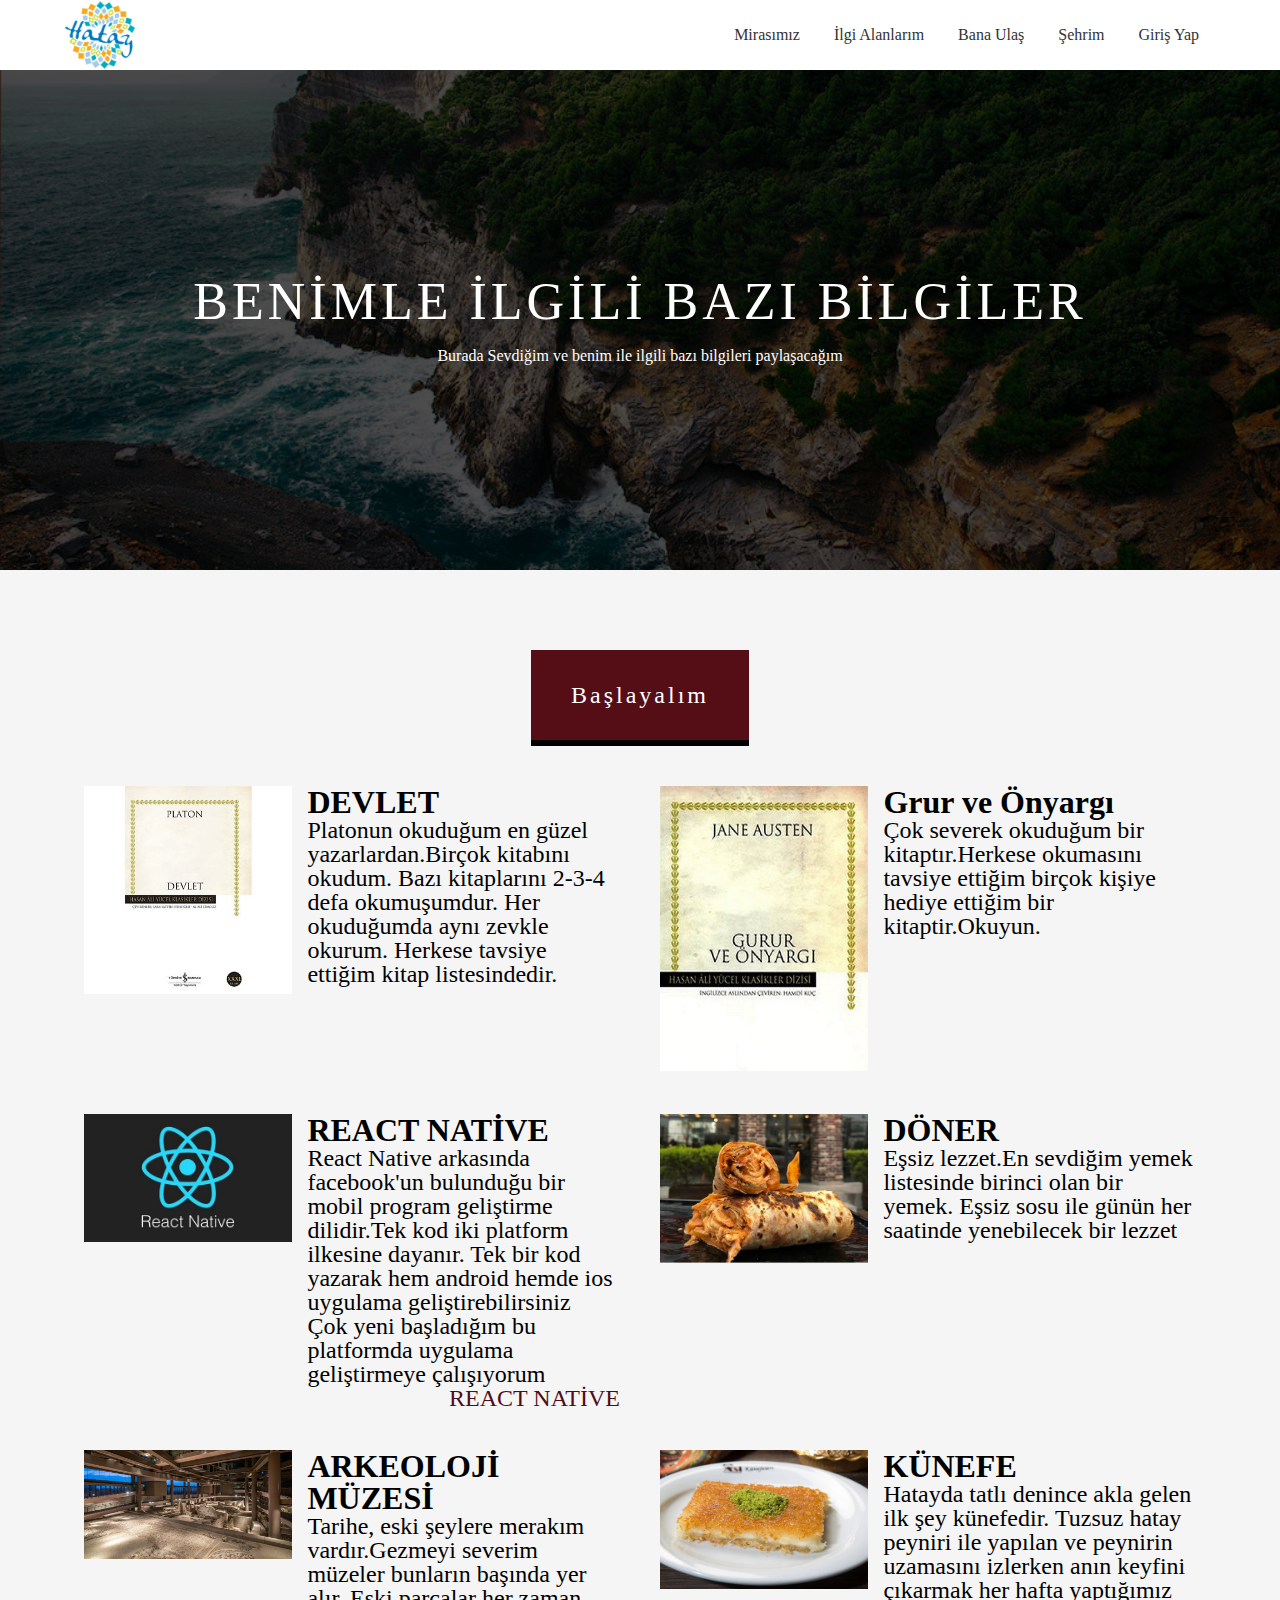
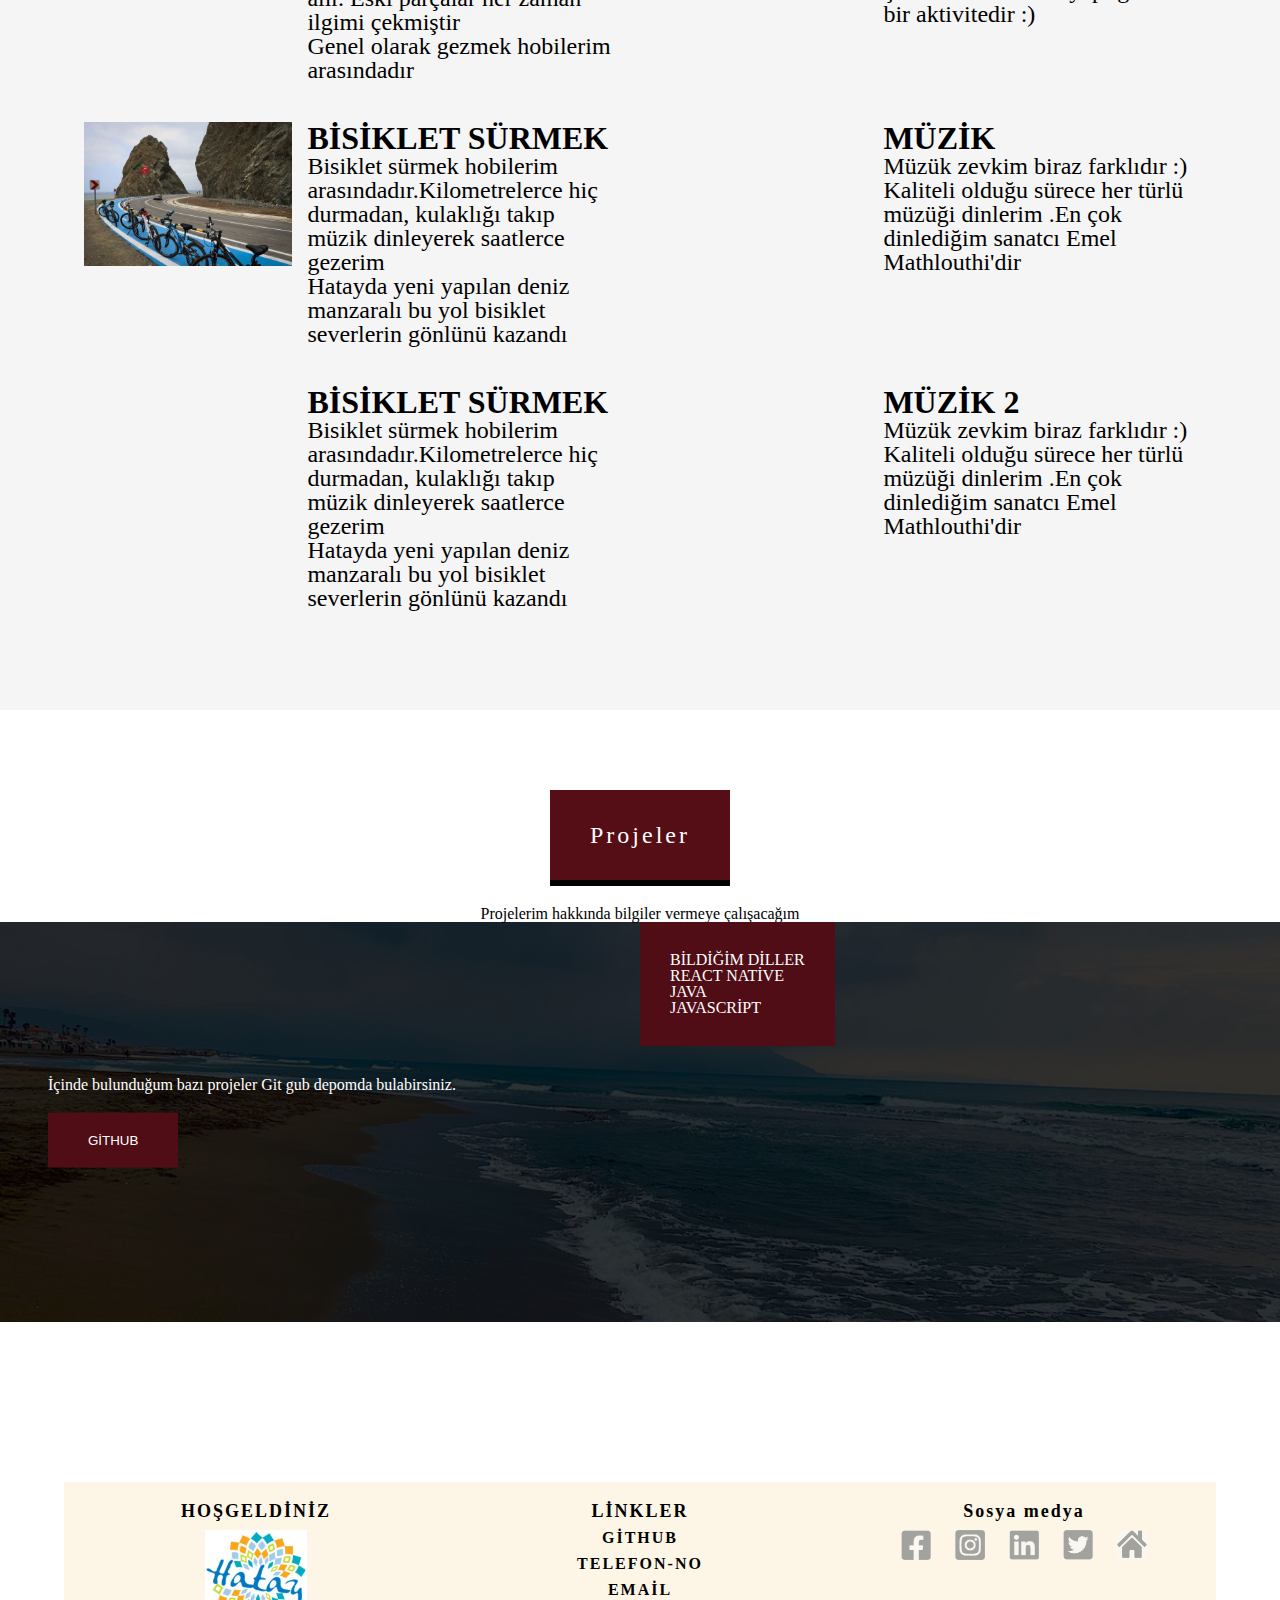
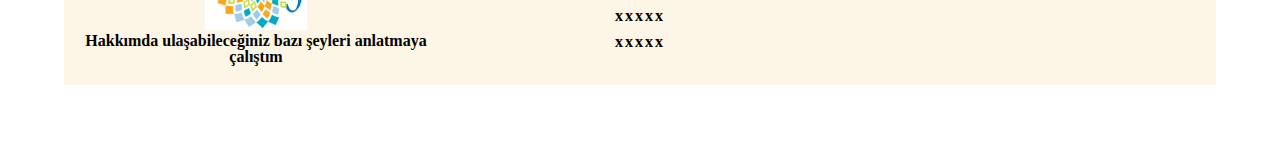
==== commit 2d98752a: "onüçüncü gönderme" ====
--- a/hakkimda.html
+++ b/hakkimda.html
@@ -231,6 +231,45 @@
                     </div>
                 </div>
             </div>
+            <div class="container">
+                <div class="col2">
+                    <div class="inspectImage">
+                        <img src="img/" alt="">
+                    </div>
+                    <div class="inspectText"> 
+                        
+                        <p class="yazibyt"> 
+                            BİSİKLET SÜRMEK
+                        </p>
+                        <p class="yazibyt2">
+                            Bisiklet sürmek hobilerim arasındadır.Kilometrelerce hiç durmadan, kulaklığı takıp müzik dinleyerek
+                            saatlerce gezerim
+                            <p class="yazibyt2">
+                                Hatayda yeni yapılan deniz manzaralı bu yol bisiklet severlerin gönlünü kazandı
+                            </p>
+                        </p>
+
+                    </div>
+                </div>
+                <div class="col2">
+
+                    <div class="inspectImage">
+                        <iframe width="100%" height="100%" src="https://www.youtube.com/embed/Dsfv3dy5VdA" title="YouTube video player" frameborder="0" allow="accelerometer; autoplay; clipboard-write; encrypted-media; gyroscope; picture-in-picture" allowfullscreen></iframe>
+
+                    </div>
+                    <div class="inspectText"> 
+                        <p class="yazibyt">
+                            MÜZİK 2 
+                        </p>
+                        <p class="yazibyt2">
+                            Müzük zevkim biraz farklıdır :)
+                            Kaliteli olduğu sürece her türlü müzüği dinlerim
+                            .En çok dinlediğim sanatcı Emel Mathlouthi'dir
+                            
+                        </p>
+                    </div>
+                </div>
+            </div>
         </div>
 
 
